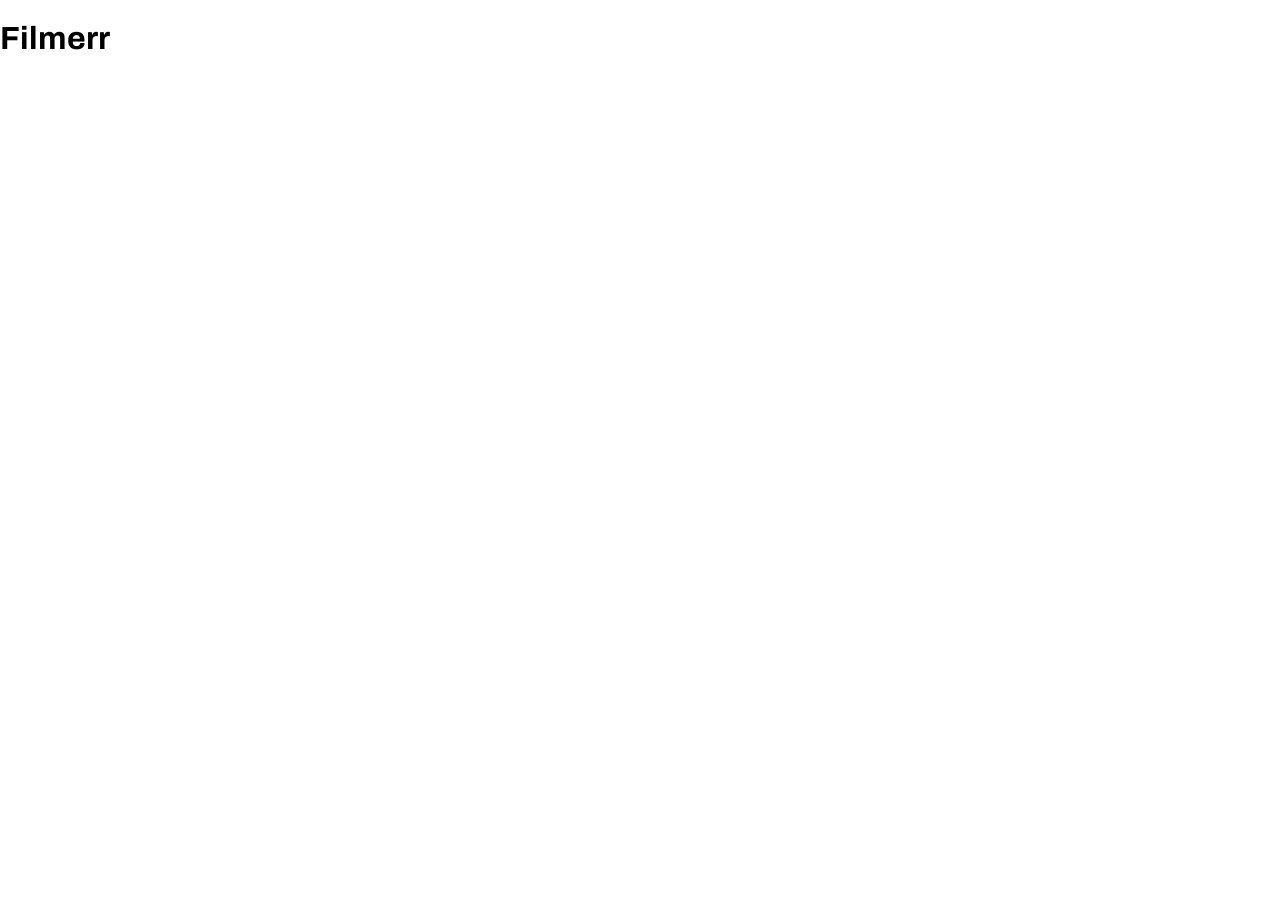
==== lvl-1/index.html @ 581104b9 "created lvl 1 project - filmerr" ====
<!DOCTYPE html>
<html lang="en">

<head>
    <meta charset="UTF-8">
    <meta name="viewport" content="width=device-width, initial-scale=1.0">
    <title>Filmerr</title>
    <link rel="stylesheet" href="/lvl-1/styles.css">
</head>

<body>
    <h1>Filmerr</h1>
</body>

</html>
---- lvl-1/styles.css ----
@import url('https://fonts.googleapis.com/css2?family=Archivo:ital,wght@0,100..900;1,100..900&display=swap');

body {
    margin: 0;
    padding: 0;
    box-sizing: border-box;
    font-family: 'Archivo', sans-serif;
}
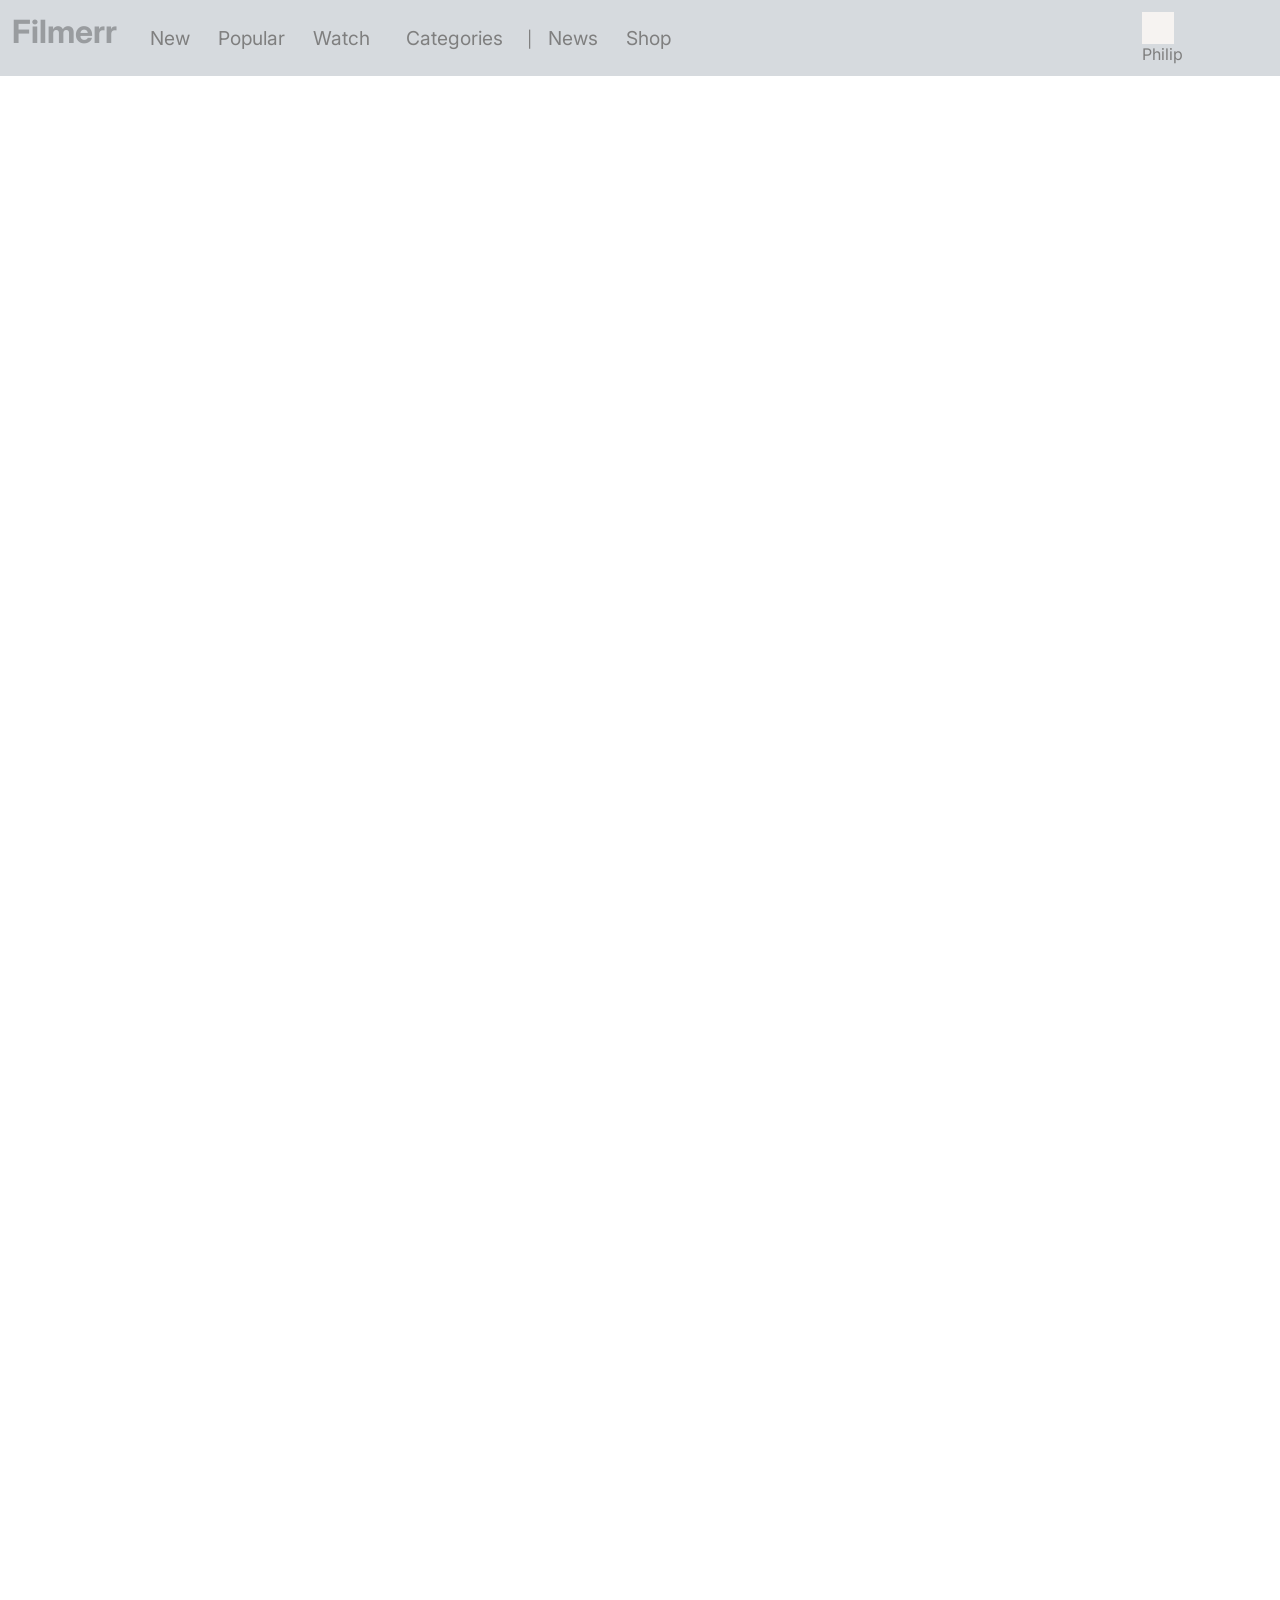
==== commit a4a1f62c: "Updated content and styling for the navbar" ====
--- a/lvl-1/index.html
+++ b/lvl-1/index.html
@@ -6,10 +6,65 @@
     <meta name="viewport" content="width=device-width, initial-scale=1.0">
     <title>Filmerr</title>
     <link rel="stylesheet" href="/lvl-1/styles.css">
+    <script src="https://kit.fontawesome.com/6bfe87094e.js" crossorigin="anonymous"></script>
 </head>
 
 <body>
-    <h1>Filmerr</h1>
+    <nav class="nav-container">
+        <h1><a href="index.html">Filmerr</a></h1>
+        <div class="nav-btns-left">
+            <button>New</button>
+            <button>Popular</button>
+            <button>Watch</button>
+            <div class="dropdown-left">
+                <button class="dropbtn-left">Categories <i class="fa-solid fa-caret-down"></i></button>
+                <div class="dropdown-content-left">
+                    <a href="">Action</a>
+                    <a href="">Adventure & Survival</a>
+                    <a href="">Comedy</a>
+                    <a href="">Crime</a>
+                    <a href="">Documentaries</a>
+                    <a href="">Drama</a>
+                    <a href="">Fantasy & Sci-Fi</a>
+                    <a href="">Horror</a>
+                    <a href="">Reality</a>
+                    <a href="">Anime</a>
+                </div>
+            </div>
+            <span>|</span>
+            <button>News</button>
+            <button>Shop</button>
+        </div>
+
+        <div class="nav-btns-right">
+            <a href=""><i class="fa-solid fa-magnifying-glass"></i></a>
+            <a href=""><i class="fa-regular fa-star"></i></a>
+            <div class="dropdown-right">
+                <button class="dropbtn-img profile"><img src="" alt=""></button>
+                <p id="profile-name">Philip</p>
+                <div class="profile-content">
+                    <div class="profiles">
+                        <div class="profile1">
+                            <button class="profile btn"><img src="" alt=""></button>
+                            <p id="profile-name">Randy</p>
+                        </div>
+                        <div class="profile2">
+                            <button class="profile btn"><img src="" alt="">Bubba</button>
+                            <p id="profile-name">Bubbaz</p>
+                        </div>
+                    </div>
+                    <div class="divider"></div>
+                    <button class="btn">Manage Profiles</button>
+                    <button class="btn">Settings</button>
+                    <button class="btn">Account</button>
+                    <button class="btn">Subscription</button>
+                    <button class="btn">Privacy & Legal</button>
+                    <button class="btn">Help</button>
+                    <button class="btn">Sign Out</button>
+                </div>
+            </div>
+        </div>
+    </nav>
 </body>
 
 </html>
--- a/lvl-1/styles.css
+++ b/lvl-1/styles.css
@@ -1,8 +1,141 @@
 @import url('https://fonts.googleapis.com/css2?family=Archivo:ital,wght@0,100..900;1,100..900&display=swap');
+@import url('https://fonts.googleapis.com/css2?family=Inter:ital,opsz,wght@0,14..32,100..900;1,14..32,100..900&display=swap');
 
-body {
+* {
     margin: 0;
     padding: 0;
     box-sizing: border-box;
-    font-family: 'Archivo', sans-serif;
+    font-family: 'Inter', sans-serif;
+}
+
+body {
+    height: 200vh;
+}
+
+/* NAVBAR */
+
+.nav-container {
+    /* display: flex;
+    flex-direction: row;
+    justify-content: space-between;
+    align-items: center; */
+    display: grid;
+    grid-template-columns: 1fr 8fr 1fr;
+    padding: 12px;
+    background-color: #adb5bd;
+    opacity: 50%;
+    position: sticky;
+    top: 0;
+}
+
+.nav-container h1 a {
+    text-decoration: none;
+    color: #343a40;
+    font-size: 2rem;
+    text-align: center;
+}
+
+.nav-container h1 a:hover {
+    color: #e9ecef;
+}
+
+.nav-btns-left {
+    place-content: center;
+}
+
+.nav-btns-left button {
+    margin: 0 12px;
+    border: none;
+    background: none;
+    font-size: 1.2rem;
+}
+
+.nav-btns-left button:hover {
+    color: #e9ecef;
+}
+
+/* .nav-btns-right {}
+
+*/
+
+/* dropdown left */
+.dropbtn-left {
+    padding: 8px;
+    border: none;
+}
+
+.dropdown-left {
+    position: relative;
+    display: inline-block;
+}
+
+.dropdown-content-left {
+    display: none;
+    position: absolute;
+    box-shadow: 2px 2px 6px rgba(0, 0, 0, .5);
+    z-index: 2;
+}
+
+.dropdown-content-left a {
+    text-decoration: none;
+    color: black;
+    padding: 8px;
+    display: block;
+}
+
+/* dropdown right */
+.dropbtn-img {
+    background-color: #ede7e3;
+    width: 32px;
+    height: 32px;
+    border: none;
+}
+
+.dropdown-right {
+    position: relative;
+    display: inline-block;
+}
+
+.profile-content {
+    display: none;
+    position: absolute;
+    background-color: #e6ccb2;
+    box-shadow: 2px 2px 6px rgba(0, 0, 0, .5);
+    z-index: 1;
+}
+
+.profile-content a {
+    text-decoration: none;
+    color: black;
+    padding: 8px;
+    display: block;
+}
+
+
+/* NAVBAR HOVER */
+.dropdown-content-left a:hover {
+    background-color: #ddd;
+}
+
+.dropdown-left:hover .dropdown-content-left {
+    display: grid;
+    grid-template-columns: 1fr 1fr;
+    margin-top: 28px;
+    padding: 12px;
+    width: 600%;
+}
+
+/* .dropdown-left:hover .dropbtn-left {} */
+
+.profile-content a:hover {
+    background-color: #ddd;
+}
+
+.dropdown-right:hover .profile-content {
+    display: block;
+    padding: 8px;
+}
+
+.dropdown-right:hover .dropbtn-img {
+    background-color: #b08968;
 }
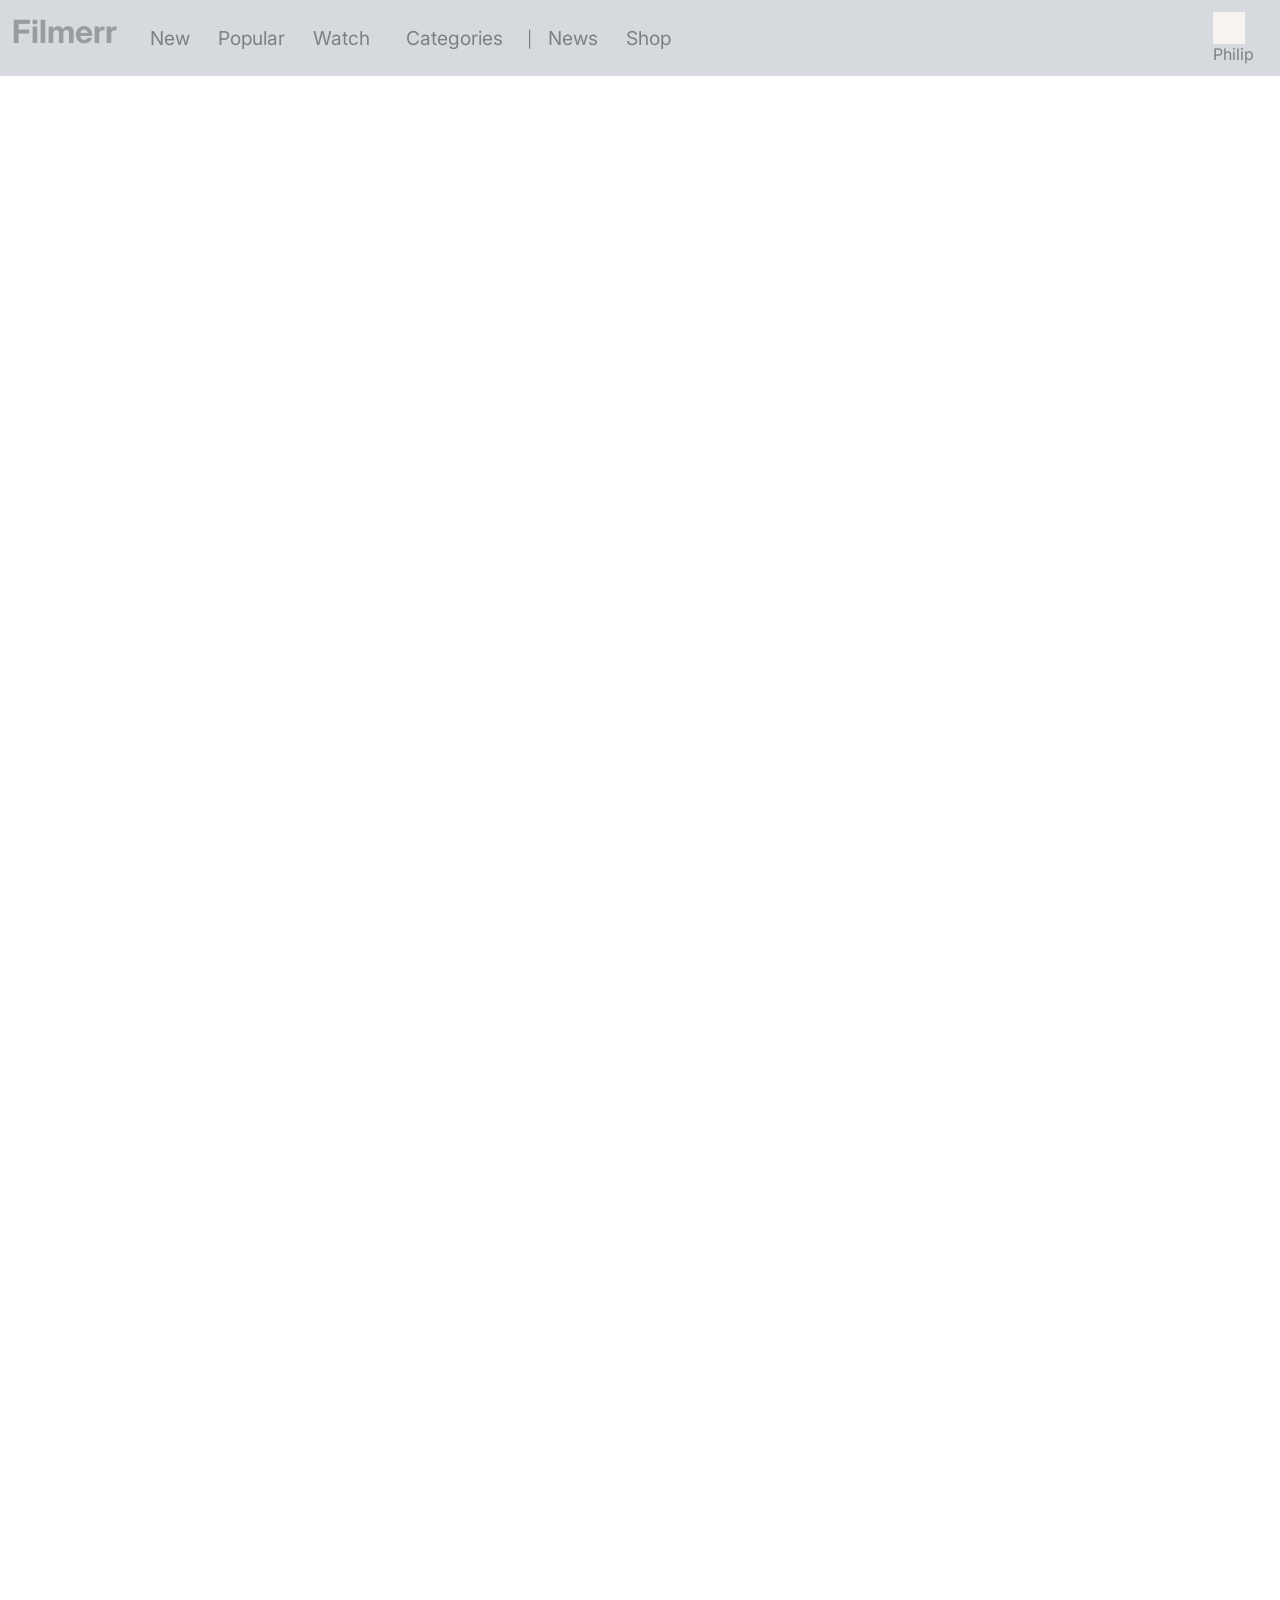
==== commit c862ee45: "updated navbar styling" ====
--- a/lvl-1/index.html
+++ b/lvl-1/index.html
@@ -10,6 +10,7 @@
 </head>
 
 <body>
+    <!-- NAVIGATION -->
     <nav class="nav-container">
         <h1><a href="index.html">Filmerr</a></h1>
         <div class="nav-btns-left">
@@ -45,15 +46,15 @@
                 <div class="profile-content">
                     <div class="profiles">
                         <div class="profile1">
-                            <button class="profile btn"><img src="" alt=""></button>
+                            <a href="#" class="profile btn"><img src="" alt=""></a>
                             <p id="profile-name">Randy</p>
                         </div>
                         <div class="profile2">
-                            <button class="profile btn"><img src="" alt="">Bubba</button>
-                            <p id="profile-name">Bubbaz</p>
+                            <a href="#" class="profile btn"><img src="" alt=""></a>
+                            <p id="profile-name">Bubba</p>
                         </div>
                     </div>
-                    <div class="divider"></div>
+                    <div class="divider">-------------</div>
                     <button class="btn">Manage Profiles</button>
                     <button class="btn">Settings</button>
                     <button class="btn">Account</button>
@@ -65,6 +66,12 @@
             </div>
         </div>
     </nav>
+
+
+    <!-- MAIN PAGE -->
+    <main class="main-container">
+
+    </main>
 </body>
 
 </html>
--- a/lvl-1/styles.css
+++ b/lvl-1/styles.css
@@ -54,9 +54,24 @@
     color: #e9ecef;
 }
 
-/* .nav-btns-right {}
+.nav-btns-right {
+    display: flex;
+    justify-content: space-around;
+    align-items: center;
 
-*/
+}
+
+.nav-btns-right a {
+    text-decoration: none;
+    color: #343a40;
+}
+
+.nav-btns-right a:hover {
+    color: #e9ecef;
+}
+
+
+
 
 /* dropdown left */
 .dropbtn-left {
@@ -81,6 +96,7 @@
     color: black;
     padding: 8px;
     display: block;
+    width: fit-content;
 }
 
 /* dropdown right */
@@ -92,6 +108,7 @@
 }
 
 .dropdown-right {
+    /* max-width: 15%; */
     position: relative;
     display: inline-block;
 }
@@ -99,9 +116,9 @@
 .profile-content {
     display: none;
     position: absolute;
-    background-color: #e6ccb2;
     box-shadow: 2px 2px 6px rgba(0, 0, 0, .5);
     z-index: 1;
+
 }
 
 .profile-content a {
@@ -114,28 +131,41 @@
 
 /* NAVBAR HOVER */
 .dropdown-content-left a:hover {
-    background-color: #ddd;
+    font-weight: bold;
+    font-size: 1.1rem;
 }
 
 .dropdown-left:hover .dropdown-content-left {
     display: grid;
     grid-template-columns: 1fr 1fr;
-    margin-top: 28px;
+    background-color: #dee2e6;
+    /* margin-top: 28px; */
     padding: 12px;
-    width: 600%;
+    width: 400%;
 }
 
 /* .dropdown-left:hover .dropbtn-left {} */
 
-.profile-content a:hover {
-    background-color: #ddd;
+.profile-content .btn {
+    border: none;
+    background: none;
+}
+
+.profile-content .btn:hover {
+    font-weight: bold;
+    font-size: 1rem;
 }
 
 .dropdown-right:hover .profile-content {
-    display: block;
-    padding: 8px;
+    display: flex;
+    flex-direction: column;
+    justify-content: space-evenly;
+    align-items: center;
+    height: 40vh;
+    background-color: #dee2e6;
+    padding: 12px;
 }
 
-.dropdown-right:hover .dropbtn-img {
+/* .dropdown-right:hover .dropbtn-img {
     background-color: #b08968;
-}+} */
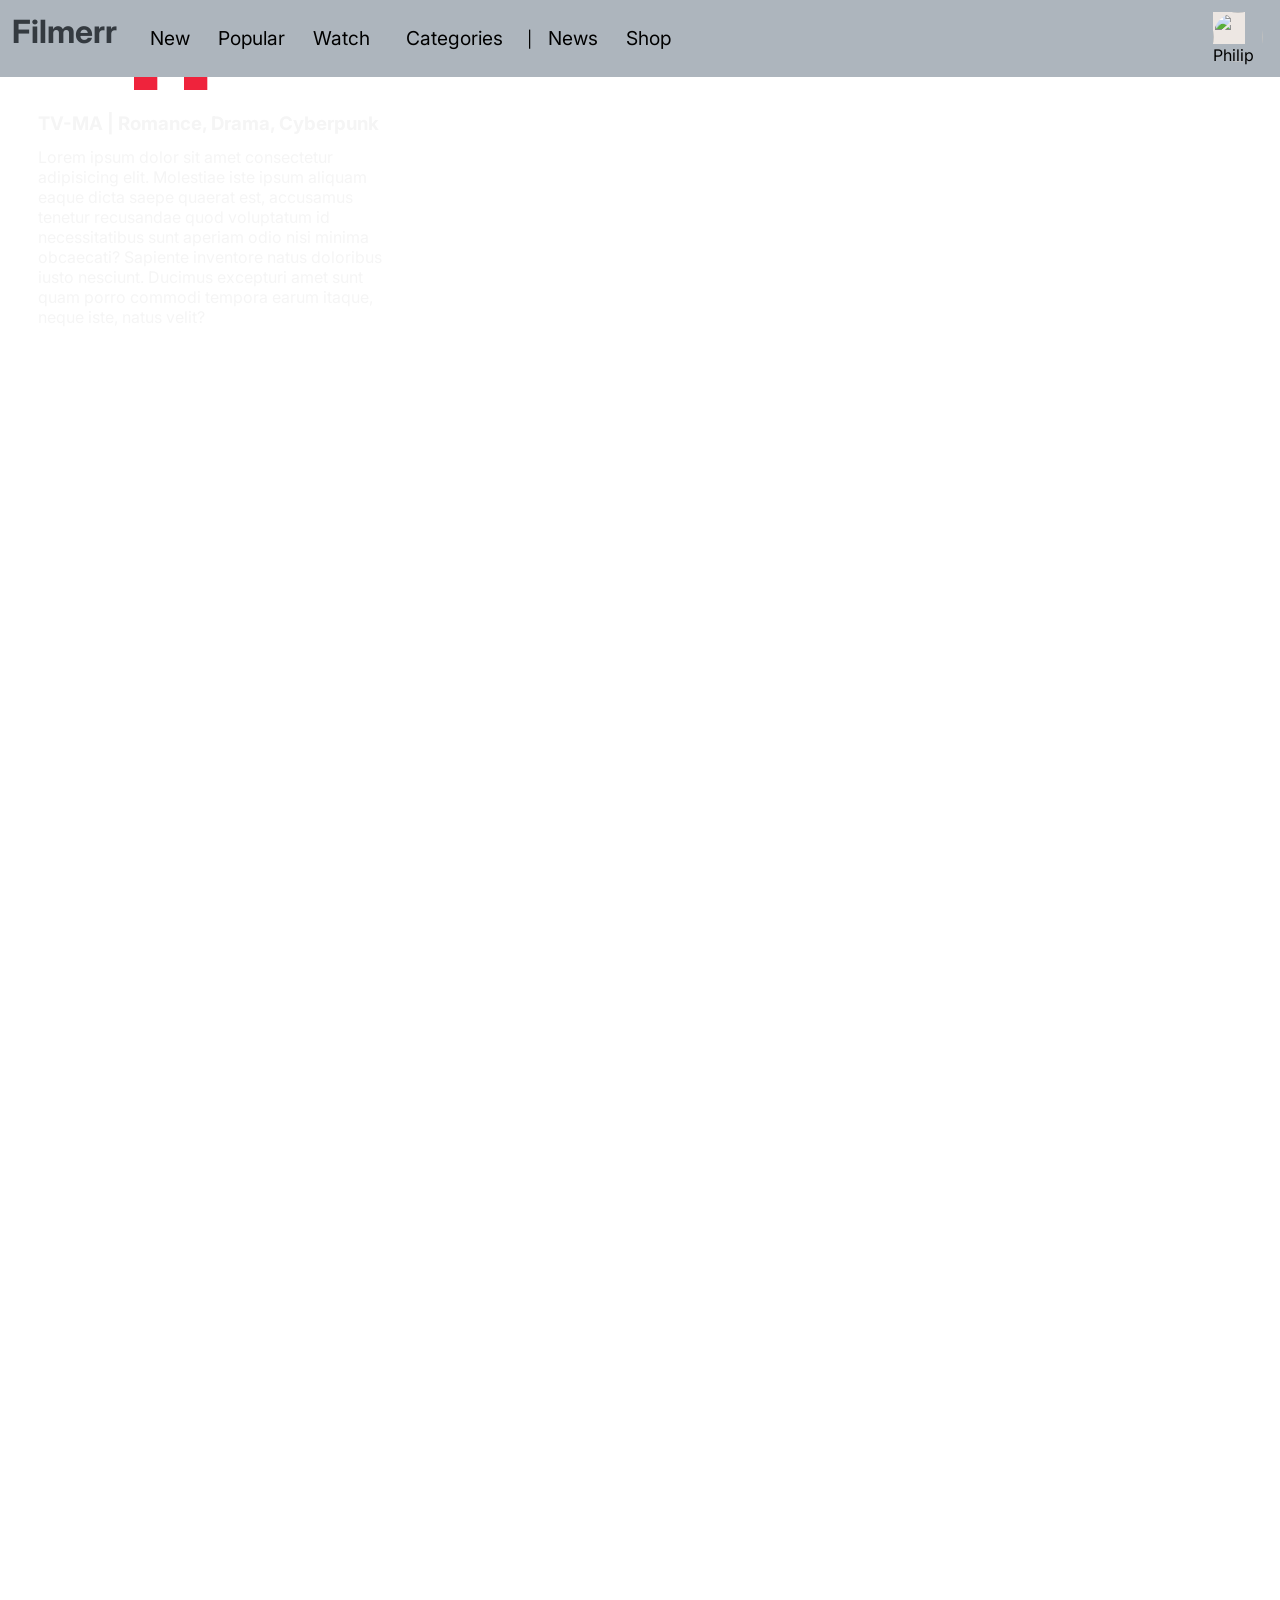
==== commit d87cf37d: "created slideshow, added minimal javascript functionality" ====
--- a/lvl-1/index.html
+++ b/lvl-1/index.html
@@ -54,7 +54,8 @@
                             <p id="profile-name">Bubba</p>
                         </div>
                     </div>
-                    <div class="divider">-------------</div>
+                    <hr class="divider">
+                    </hr>
                     <button class="btn">Manage Profiles</button>
                     <button class="btn">Settings</button>
                     <button class="btn">Account</button>
@@ -71,7 +72,73 @@
     <!-- MAIN PAGE -->
     <main class="main-container">
 
+        <div class="slideshow-container">
+            <div class="slides one">
+                <img src="https://images.unsplash.com/photo-1765196176394-e028da216775?q=80&w=1770&auto=format&fit=crop&ixlib=rb-4.1.0&ixid=M3wxMjA3fDB8MHxwaG90by1wYWdlfHx8fGVufDB8fHx8fA%3D%3D"
+                    alt="love pixel" style="width:100%;">
+                <div class="show-info show-one">
+                    <h1 class="title">Pi<span class="title-span">X</span>elated</h1>
+                    <h3 class="category">TV-MA | Romance, Drama, Cyberpunk</h3>
+                    <p>Lorem ipsum dolor sit amet consectetur adipisicing elit. Molestiae iste ipsum aliquam eaque dicta
+                        saepe quaerat est, accusamus tenetur recusandae quod voluptatum id necessitatibus sunt aperiam
+                        odio nisi minima obcaecati? Sapiente inventore natus doloribus iusto nesciunt. Ducimus excepturi
+                        amet sunt quam porro commodi tempora earum itaque, neque iste, natus velit?</p>
+                </div>
+            </div>
+            <div class="slides">
+                <img src="https://images.pexels.com/photos/28829439/pexels-photo-28829439.jpeg" alt=""
+                    style="width: 100%;">
+                <div class="show-info show-two">
+                    <h1 class="title">Come Inside</h1>
+                    <h3 class="category">R | Horror, Suspense, Gore</h3>
+                    <p>Lorem ipsum dolor sit amet consectetur adipisicing elit. Molestiae iste ipsum aliquam eaque dicta
+                        saepe quaerat est, accusamus tenetur recusandae quod voluptatum id necessitatibus sunt aperiam
+                        odio nisi minima obcaecati? Sapiente inventore natus doloribus iusto nesciunt. Ducimus excepturi
+                        amet sunt quam porro commodi tempora earum itaque, neque iste, natus velit?</p>
+                </div>
+            </div>
+            <div class="slides">
+                <img src="https://images.pexels.com/photos/27680292/pexels-photo-27680292.jpeg" alt=""
+                    style="width:100%">
+                <div class="show-info show-three">
+                    <h1 class="title">Last <span class="title-span">Race</span></h1>
+                    <h3 class="category">PG-13 | Action, Racing, Drama</h3>
+                    <p>Lorem ipsum dolor sit amet consectetur adipisicing elit. Molestiae iste ipsum aliquam eaque dicta
+                        saepe quaerat est, accusamus tenetur recusandae quod voluptatum id necessitatibus sunt aperiam
+                        odio nisi minima obcaecati? Sapiente inventore natus doloribus iusto nesciunt. Ducimus excepturi
+                        amet sunt quam porro commodi tempora earum itaque, neque iste, natus velit?</p>
+                </div>
+            </div>
+            <div class="slides">
+                <img src="https://images.pexels.com/photos/19391329/pexels-photo-19391329.jpeg" alt=""
+                    style="width:100%">
+                <div class="show-info show-four">
+                    <h1 class="title">Hold Your Breath</h1>
+                    <h3 class="category">PG-13 | Suspense, Thriller, Late-Night</h3>
+                    <p>Lorem ipsum dolor sit amet consectetur adipisicing elit. Molestiae iste ipsum aliquam eaque dicta
+                        saepe quaerat est, accusamus tenetur recusandae quod voluptatum id necessitatibus sunt aperiam
+                        odio nisi minima obcaecati? Sapiente inventore natus doloribus iusto nesciunt. Ducimus excepturi
+                        amet sunt quam porro commodi tempora earum itaque, neque iste, natus velit?</p>
+                </div>
+            </div>
+
+            <!-- Next/Previous buttons -->
+            <a class="prev" onclick="plusSlides(-1)">&#10094;</a>
+            <a class="next" onclick="plusSlides(1)">&#10095;</a>
+        </div>
+
+        <!-- dots/circles -->
+        <div style="text-align: center;">
+            <span class="dot" onclick="currentSlide(1)"></span>
+            <span class="dot" onclick="currentSlide(2)"></span>
+            <span class="dot" onclick="currentSlide(3)"></span>
+            <span class="dot" onclick="currentSlide(4)"></span>
+        </div>
+
     </main>
+
+
+    <script src="/lvl-1/script.js"></script>
 </body>
 
 </html>
--- a/lvl-1/styles.css
+++ b/lvl-1/styles.css
@@ -1,5 +1,11 @@
 @import url('https://fonts.googleapis.com/css2?family=Archivo:ital,wght@0,100..900;1,100..900&display=swap');
 @import url('https://fonts.googleapis.com/css2?family=Inter:ital,opsz,wght@0,14..32,100..900;1,14..32,100..900&display=swap');
+@import url('https://fonts.googleapis.com/css2?family=Black+Ops+One&display=swap');
+@import url('https://fonts.googleapis.com/css2?family=Press+Start+2P&display=swap');
+@import url('https://fonts.googleapis.com/css2?family=Montenegrin+Gothic+One&display=swap');
+@import url('https://fonts.googleapis.com/css2?family=Racing+Sans+One&display=swap');
+@import url('https://fonts.googleapis.com/css2?family=Waiting+for+the+Sunrise&display=swap');
+
 
 * {
     margin: 0;
@@ -23,9 +29,11 @@
     grid-template-columns: 1fr 8fr 1fr;
     padding: 12px;
     background-color: #adb5bd;
-    opacity: 50%;
-    position: sticky;
+    /* opacity: 100%; */
+    position: fixed;
     top: 0;
+    width: 100%;
+    z-index: 1;
 }
 
 .nav-container h1 a {
@@ -68,6 +76,10 @@
 
 .nav-btns-right a:hover {
     color: #e9ecef;
+}
+
+.divider {
+    border-top: 3px solid #343a40
 }
 
 
@@ -111,6 +123,13 @@
     /* max-width: 15%; */
     position: relative;
     display: inline-block;
+}
+
+.dropdown-right img {
+    vertical-align: middle;
+    width: 50px;
+    height: 50px;
+    border-radius: 50%;
 }
 
 .profile-content {
@@ -166,6 +185,121 @@
     padding: 12px;
 }
 
-/* .dropdown-right:hover .dropbtn-img {
-    background-color: #b08968;
-} */+/* SLIDESHOW */
+.slideshow-container {
+    max-width: 100%;
+    position: relative;
+    margin: auto;
+}
+
+/* hide images by default */
+.slides {
+    display: none;
+}
+
+.slides img {
+    height: 90vh;
+    object-fit: cover;
+    object-position: 15% 30%;
+}
+
+/* next and previous buttons */
+.prev,
+.next {
+    cursor: pointer;
+    position: absolute;
+    top: 50%;
+    width: auto;
+    margin-top: -22px;
+    padding: 16px;
+    color: #adb5bd;
+    font-weight: bold;
+    font-size: 32px;
+    transition: 0.2s ease;
+    border-radius: 0 3px 3px 0;
+}
+
+/* position the next button to the right */
+.next {
+    right: 0;
+    border-radius: 3px 0 0 3px;
+}
+
+.prev:hover,
+.next:hover {
+    color: white;
+}
+
+/* SHOW INFO DETAILS */
+
+.show-info {
+    max-width: 30%;
+    height: 30vh;
+    display: flex;
+    flex-direction: column;
+    color: white;
+    padding: 8px 12px;
+    position: absolute;
+    top: 60%;
+    left: 2%;
+    text-align: left;
+}
+
+.show-info h1,
+.show-info h3 {
+    margin-bottom: 12px;
+}
+
+.show-one .title {
+    font-size: 3rem;
+    font-family: "Press Start 2P", system-ui;
+}
+
+.show-one .title .title-span {
+    font-family: "Press Start 2P", system-ui;
+    color: #ef233c;
+    font-size: 5rem;
+}
+
+.show-one h3,
+.show-one p {
+    color: whitesmoke;
+}
+
+.show-two h1 {
+    font-size: 5rem;
+    font-family: "Montenegrin Gothic One", serif;
+}
+
+.show-three h1 {
+    font-size: 3.5rem;
+    font-family: "Racing Sans One", sans-serif;
+}
+
+.show-three .title-span {
+    font-size: 5rem;
+    font-family: "Racing Sans One", sans-serif;
+    color: #7ae582;
+}
+
+.show-four h1 {
+    font-family: "Waiting for the Sunrise", cursive;
+    font-size: 4rem;
+}
+
+/* bullet indicators */
+.dot {
+    cursor: pointer;
+    height: 15px;
+    width: 15px;
+    margin: 0 20px;
+    background-color: #bbb;
+    border-radius: 50%;
+    display: inline-block;
+    transition: background-color 0.2 ease;
+}
+
+.active,
+.dot:hover {
+    background-color: #717171;
+}
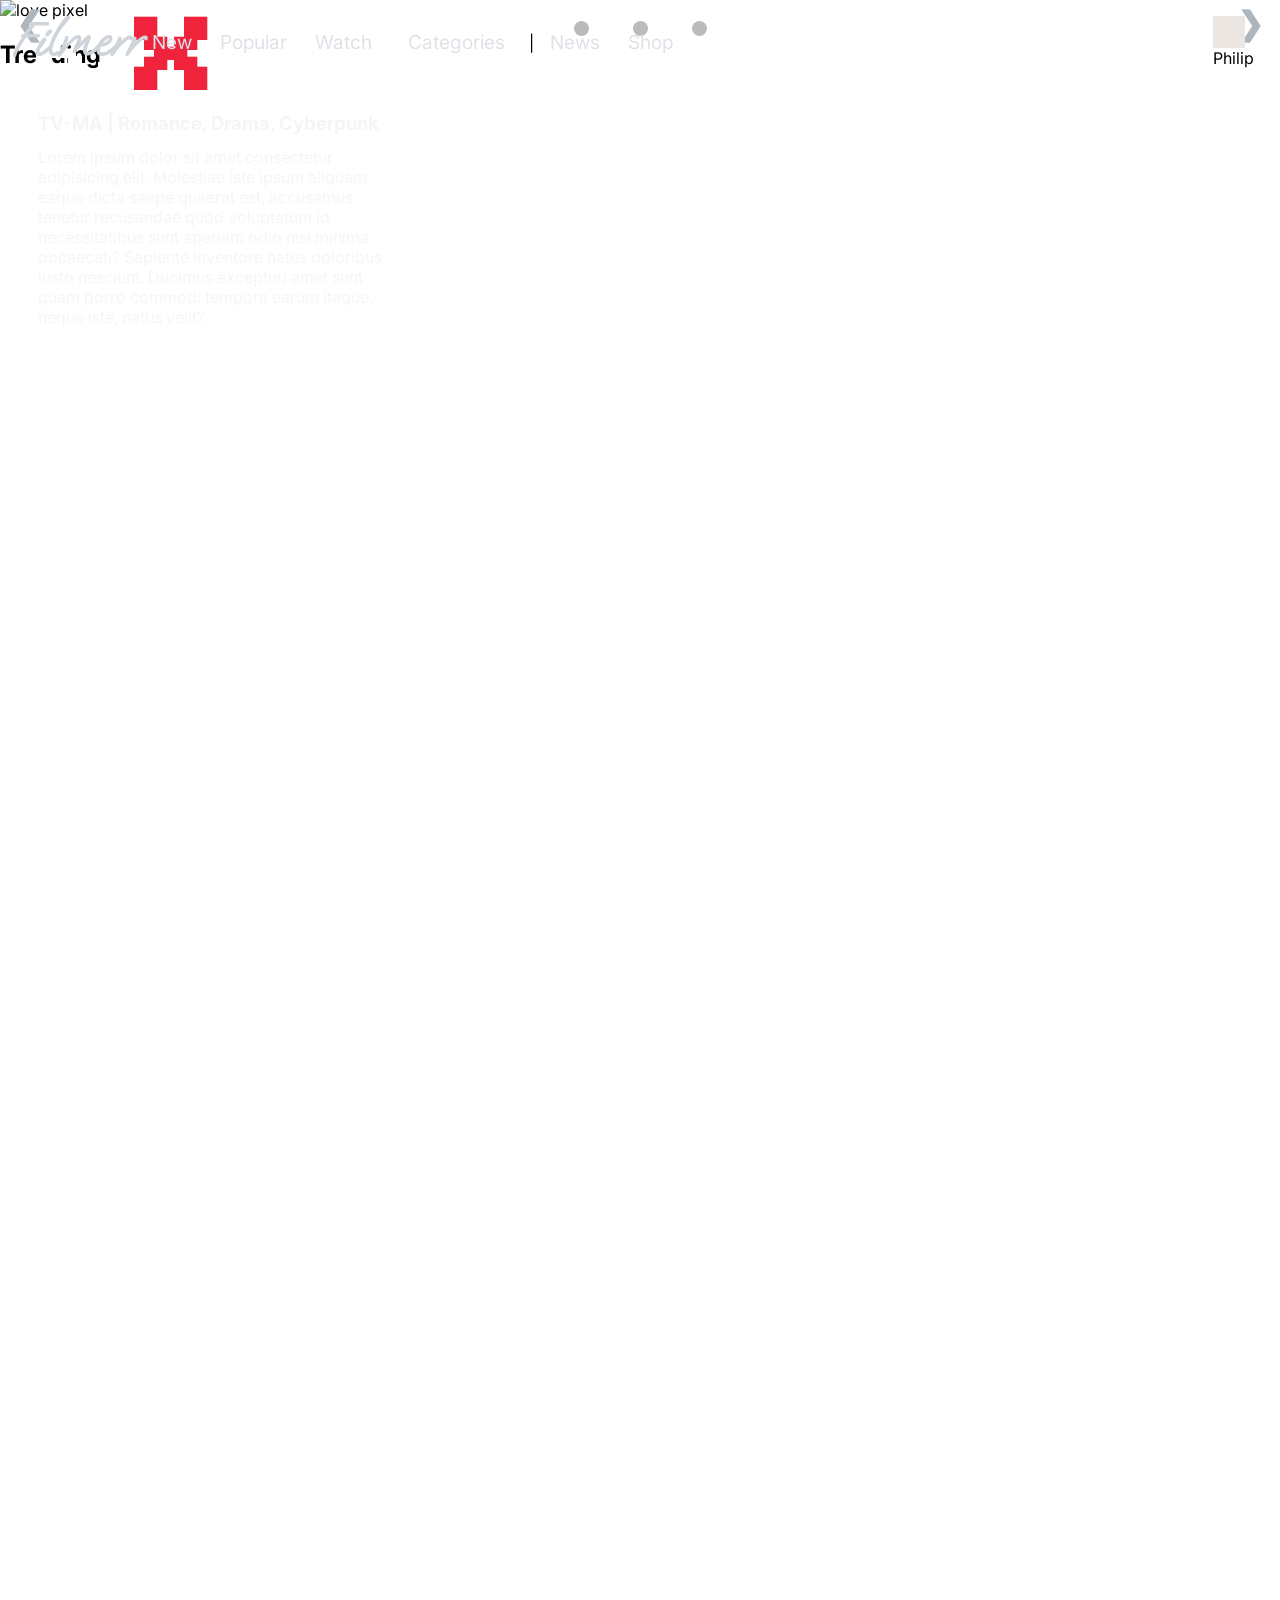
==== commit d6ffdbd8: "added section for show placeholders" ====
--- a/lvl-1/index.html
+++ b/lvl-1/index.html
@@ -135,6 +135,24 @@
             <span class="dot" onclick="currentSlide(4)"></span>
         </div>
 
+        <div class="show-list-container">
+            <div class="trending-container">
+                <h2>Trending</h2>
+                <div class="shows-grid">
+                    <img class="trending-img" src="" alt="">
+                    <img class="trending-img" src="" alt="">
+                    <img class="trending-img" src="" alt="">
+                    <img class="trending-img" src="" alt="">
+                    <img class="trending-img" src="" alt="">
+                    <img class="trending-img" src="" alt="">
+                    <img class="trending-img" src="" alt="">
+                    <img class="trending-img" src="" alt="">
+                    <img class="trending-img" src="" alt="">
+                    <img class="trending-img" src="" alt="">
+                </div>
+            </div>
+        </div>
+
     </main>
 
 
--- a/lvl-1/styles.css
+++ b/lvl-1/styles.css
@@ -5,6 +5,11 @@
 @import url('https://fonts.googleapis.com/css2?family=Montenegrin+Gothic+One&display=swap');
 @import url('https://fonts.googleapis.com/css2?family=Racing+Sans+One&display=swap');
 @import url('https://fonts.googleapis.com/css2?family=Waiting+for+the+Sunrise&display=swap');
+@import url('https://fonts.googleapis.com/css2?family=Oooh+Baby&display=swap');
+
+
+
+
 
 
 * {
@@ -28,8 +33,8 @@
     display: grid;
     grid-template-columns: 1fr 8fr 1fr;
     padding: 12px;
-    background-color: #adb5bd;
-    /* opacity: 100%; */
+    /* background-color: #adb5bd; */
+    /* opacity: 0.4; */
     position: fixed;
     top: 0;
     width: 100%;
@@ -38,9 +43,10 @@
 
 .nav-container h1 a {
     text-decoration: none;
-    color: #343a40;
-    font-size: 2rem;
+    color: #ced4da;
     text-align: center;
+    font-family: "Oooh Baby", cursive;
+    font-size: 3rem;
 }
 
 .nav-container h1 a:hover {
@@ -56,10 +62,12 @@
     border: none;
     background: none;
     font-size: 1.2rem;
+    color: #dee2e6;
 }
 
 .nav-btns-left button:hover {
     color: #e9ecef;
+    cursor: pointer;
 }
 
 .nav-btns-right {
@@ -71,7 +79,7 @@
 
 .nav-btns-right a {
     text-decoration: none;
-    color: #343a40;
+    color: #f8f9fa;
 }
 
 .nav-btns-right a:hover {
@@ -126,9 +134,9 @@
 }
 
 .dropdown-right img {
-    vertical-align: middle;
+    /* vertical-align: middle;
     width: 50px;
-    height: 50px;
+    height: 50px; */
     border-radius: 50%;
 }
 
@@ -163,7 +171,9 @@
     width: 400%;
 }
 
-/* .dropdown-left:hover .dropbtn-left {} */
+/* FIX ISSUE - PROFILE CONTAINER GOING OFF SCREEN
+- MAKE PROFILE IMAGE A CIRCLE
+*/
 
 .profile-content .btn {
     border: none;
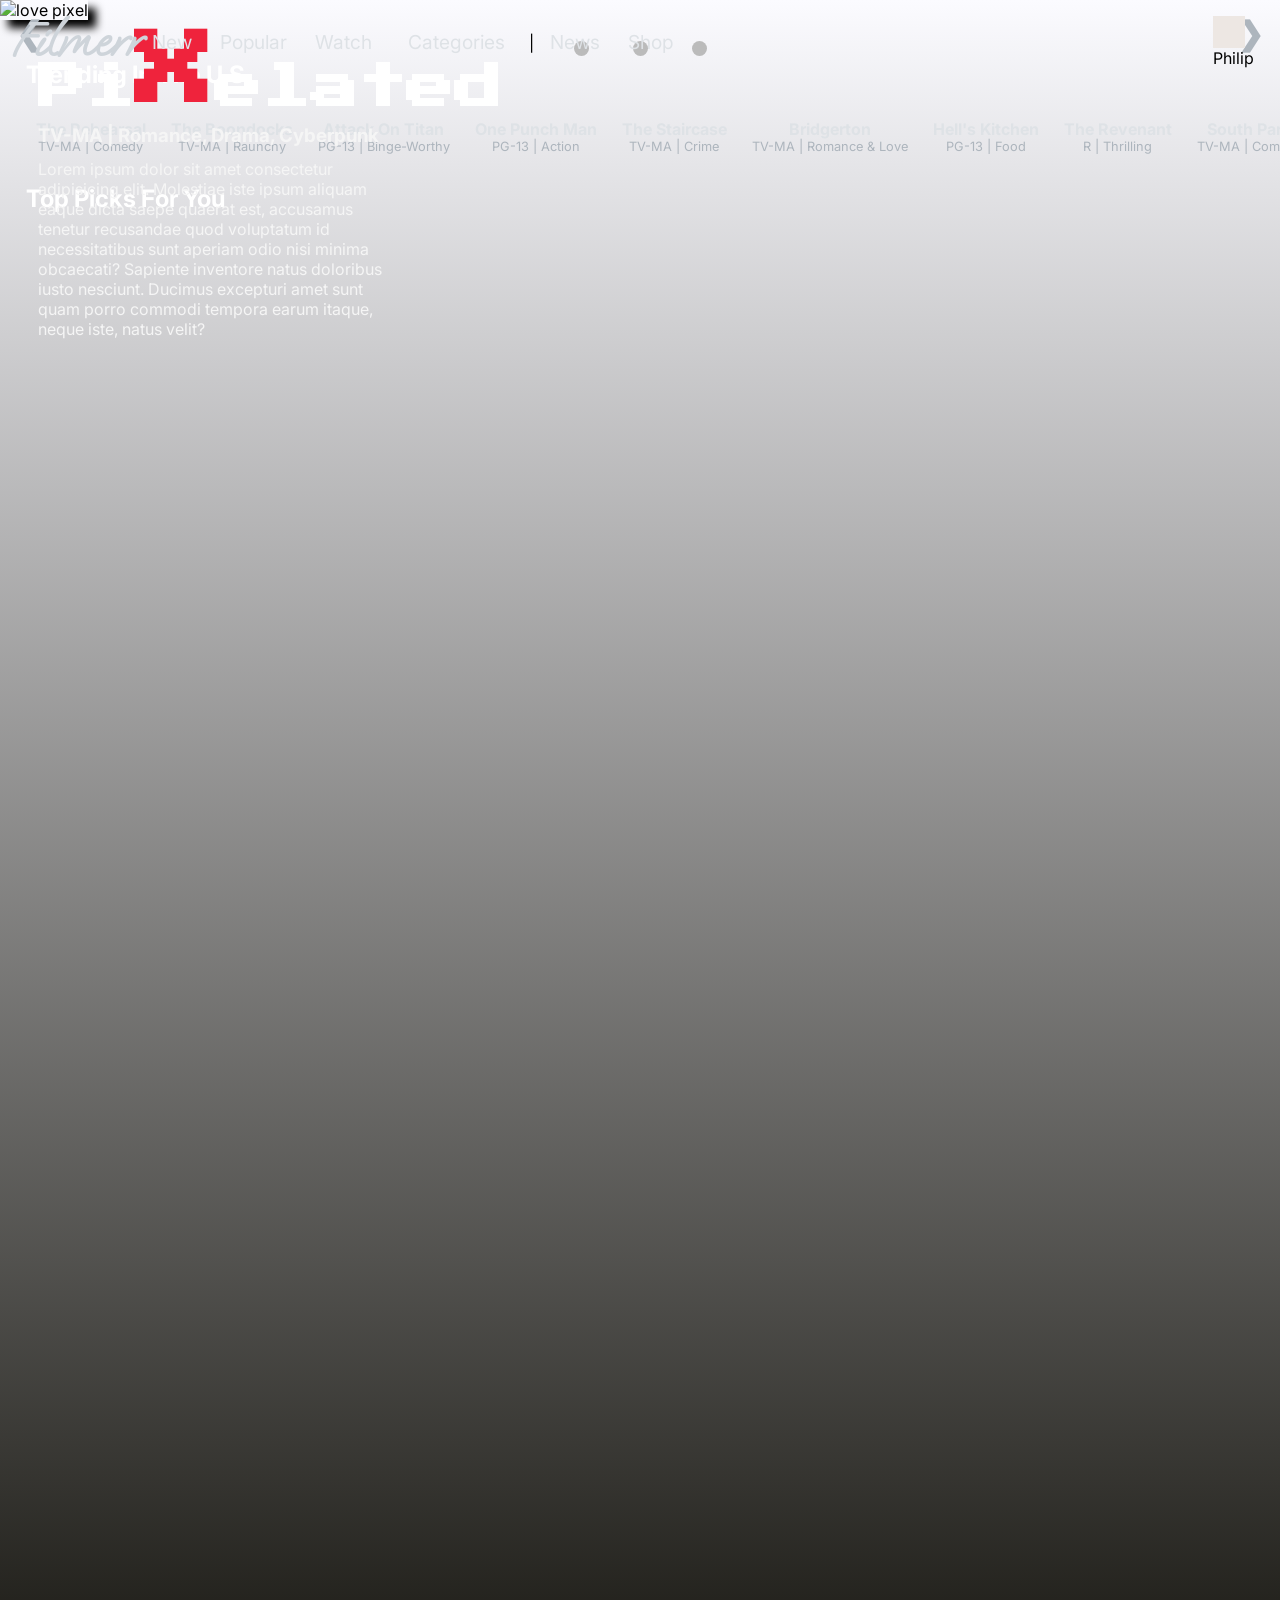
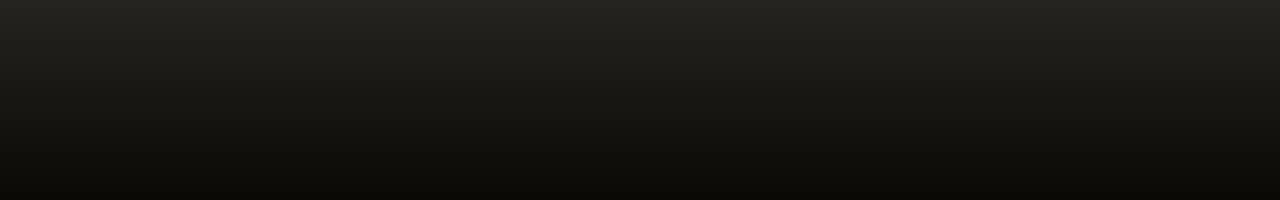
==== commit e59964aa: "added scroll feature for shows, included more styling" ====
--- a/lvl-1/index.html
+++ b/lvl-1/index.html
@@ -53,8 +53,8 @@
                             <a href="#" class="profile btn"><img src="" alt=""></a>
                             <p id="profile-name">Bubba</p>
                         </div>
-                    </div>
-                    <hr class="divider">
+                        <hr class="divider">
+                    </div>
                     </hr>
                     <button class="btn">Manage Profiles</button>
                     <button class="btn">Settings</button>
@@ -125,6 +125,7 @@
             <!-- Next/Previous buttons -->
             <a class="prev" onclick="plusSlides(-1)">&#10094;</a>
             <a class="next" onclick="plusSlides(1)">&#10095;</a>
+            <br>
         </div>
 
         <!-- dots/circles -->
@@ -136,19 +137,161 @@
         </div>
 
         <div class="show-list-container">
-            <div class="trending-container">
-                <h2>Trending</h2>
-                <div class="shows-grid">
-                    <img class="trending-img" src="" alt="">
-                    <img class="trending-img" src="" alt="">
-                    <img class="trending-img" src="" alt="">
-                    <img class="trending-img" src="" alt="">
-                    <img class="trending-img" src="" alt="">
-                    <img class="trending-img" src="" alt="">
-                    <img class="trending-img" src="" alt="">
-                    <img class="trending-img" src="" alt="">
-                    <img class="trending-img" src="" alt="">
-                    <img class="trending-img" src="" alt="">
+            <div class="trending">
+                <h2>Trending In The U.S.</h2>
+                <div class="shows-grid scroll-container">
+                    <div class="content-box">
+                        <a href="#"><img
+                                src="https://imgs.search.brave.com/59Wml6vz7XPdaJCuXCBUDarvwK0bS8NHa-M8ljoZHqo/rs:fit:860:0:0:0/g:ce/aHR0cHM6Ly9tLm1l/ZGlhLWFtYXpvbi5j/b20vaW1hZ2VzL00v/TVY1QlkySXhaRFU1/WW1RdE5HUmpZaTAw/WkRBMUxUbGpZbVl0/WXprd1lqRXhaR1Ew/WWpjMlhrRXlYa0Zx/Y0djQC5qcGc"
+                                alt=""></a>
+                        <h4>The Rehearsal</h4>
+                        <p>TV-MA | Comedy</p>
+                    </div>
+                    <div class="content-box">
+                        <a href="#"><img
+                                src="https://imgs.search.brave.com/uEClWbueneZ2Ue-9AzDltKMPzTq4BYzX3SxBqxtPhQQ/rs:fit:860:0:0:0/g:ce/aHR0cHM6Ly9tZWRp/YXByb3h5LnR2dHJv/cGVzLm9yZy93aWR0/aC8xMjAwL2h0dHBz/Oi8vc3RhdGljLnR2/dHJvcGVzLm9yZy9w/bXdpa2kvcHViL2lt/YWdlcy90aGVfYm9v/bmRvY2tzLmpwZw"
+                                alt=""></a>
+                        <h4>The Boondocks</h4>
+                        <p>TV-MA | Raunchy</p>
+                    </div>
+                    <div class="content-box">
+                        <a href="#"><img
+                                src="https://imgs.search.brave.com/lMW5u0Dodk64AK6eWua9udZ28L1K2PFW7E_2coFjUA8/rs:fit:860:0:0:0/g:ce/aHR0cHM6Ly9zdGF0/aWMwLmNicmltYWdl/cy5jb20vd29yZHBy/ZXNzL3dwLWNvbnRl/bnQvdXBsb2Fkcy9z/aGFyZWRpbWFnZXMv/MjAyNC8wNC9hdHRh/Y2stb24tdGl0YW4u/anBnP3E9NDkmZml0/PWNvbnRhaW4mdz00/ODAmZHByPTI"
+                                alt=""></a>
+                        <h4>Attack On Titan</h4>
+                        <p>PG-13 | Binge-Worthy</p>
+                    </div>
+                    <div class="content-box">
+                        <a href="#"><img
+                                src="https://imgs.search.brave.com/a7MXFN69fmq2krsnWvPYjHWv2Zc2tQcGs8Ixc2O8Drg/rs:fit:860:0:0:0/g:ce/aHR0cHM6Ly9tLm1l/ZGlhLWFtYXpvbi5j/b20vaW1hZ2VzL0kv/NzFsNnVFOVByREwu/anBn"
+                                alt=""></a>
+                        <h4>One Punch Man</h4>
+                        <p>PG-13 | Action</p>
+                    </div>
+                    <div class="content-box">
+                        <a href="#"><img
+                                src="https://imgs.search.brave.com/ndoVg5m3uXAkrRutQ2H5SH0tAGiDBY42wkG6Nov_m0s/rs:fit:860:0:0:0/g:ce/aHR0cHM6Ly9zdGF0/aWMwLmNvbGxpZGVy/aW1hZ2VzLmNvbS93/b3JkcHJlc3Mvd3At/Y29udGVudC91cGxv/YWRzL3NoYXJlZGlt/YWdlcy8yMDI0LzEx/L3RoZS1zdGFpcmNh/c2UtcG9zdGVyLmpw/Zz9xPTQ5JmZpdD1j/b250YWluJnc9NDgw/JmRwcj0y"
+                                alt=""></a>
+                        <h4>The Staircase</h4>
+                        <p>TV-MA | Crime</p>
+                    </div>
+                    <div class="content-box">
+                        <a href="#"><img
+                                src="https://imgs.search.brave.com/xYzU-FXMcV8BkrtAs0PTGUGbzVbX1PcKNs-OhTwbqXk/rs:fit:860:0:0:0/g:ce/aHR0cHM6Ly9tLm1l/ZGlhLWFtYXpvbi5j/b20vaW1hZ2VzL0kv/ODFubkxHeEtGa0wu/anBn"
+                                alt=""></a>
+                        <h4>Bridgerton</h4>
+                        <p>TV-MA | Romance & Love</p>
+                    </div>
+                    <div class="content-box">
+                        <a href="#"><img
+                                src="https://imgs.search.brave.com/e3Qb7q_pCRQ0eWr6OdrEXe9hsAjl0MskENq3Gf1kHfw/rs:fit:860:0:0:0/g:ce/aHR0cHM6Ly9pLnBp/bmltZy5jb20vb3Jp/Z2luYWxzLzVjL2E5/L2FkLzVjYTlhZGRh/NzI3MmNkYWJiODI2/OTJhZmY5ZDlmMjUz/LmpwZw"
+                                alt=""></a>
+                        <h4>Hell's Kitchen</h4>
+                        <p>PG-13 | Food</p>
+                    </div>
+                    <div class="content-box">
+                        <a href="#"><img
+                                src="https://imgs.search.brave.com/DP7PYp1HaI3F1MMgM0_aurtX6iKmI619Okhf00wJm8k/rs:fit:860:0:0:0/g:ce/aHR0cHM6Ly9pLnBp/bmltZy5jb20vb3Jp/Z2luYWxzLzQ4L2M2/LzliLzQ4YzY5YjZm/NDA4MmVmNmU0NWU0/NTZjYWNjYjc5ODA0/LmpwZw"
+                                alt=""></a>
+                        <h4>The Revenant</h4>
+                        <p>R | Thrilling</p>
+                    </div>
+                    <div class="content-box">
+                        <a href="#"><img
+                                src="https://imgs.search.brave.com/HON1aV8bGlxlIP4Xv9II9Q-UWe2gwQpF49quGn6Qhk0/rs:fit:860:0:0:0/g:ce/aHR0cHM6Ly9tLm1l/ZGlhLWFtYXpvbi5j/b20vaW1hZ2VzL0kv/NjFnenBLRmZhbUwu/anBn"
+                                alt=""></a>
+                        <h4>South Park</h4>
+                        <p>TV-MA | Comedy</p>
+                    </div>
+                    <div class="content-box">
+                        <a href="#"><img
+                                src="https://imgs.search.brave.com/aLIvHemY44qGdsZjI_I7UjG3PxqVqzax5aYvCsCoBro/rs:fit:860:0:0:0/g:ce/aHR0cHM6Ly9tLm1l/ZGlhLWFtYXpvbi5j/b20vaW1hZ2VzL00v/TVY1Qk1XVTFPR0V3/Tm1RdE5HTTNNUzAw/WVRZeUxUaG1ZbU10/TjJGall6UXpOek5t/TlRFMFhrRXlYa0Zx/Y0djQC5qcGc"
+                                alt=""></a>
+                        <h4>Demon Slayer</h4>
+                        <p>PG-13 | Action</p>
+                    </div>
+                    <div class="content-box">
+                        <a href="#"><img
+                                src="https://imgs.search.brave.com/lD4Y87i_N3KYo26BVhZce5QDiycnfZcRDxKHAd4kmaU/rs:fit:860:0:0:0/g:ce/aHR0cHM6Ly9pbWFn/ZS50bWRiLm9yZy90/L3AvdzUwMC9rVTJ5/MjFjbHM4V2FyZ01h/WDdLSTQ3VVJNakQu/anBn"
+                                alt=""></a>
+                        <h4>Love Island</h4>
+                        <p>PG-13 | Reality Dating</p>
+                    </div>
+                    <div class="content-box">
+                        <a href="#"><img
+                                src="https://imgs.search.brave.com/ZIuOv0QB9Un5JWiylTpzduygAc28e2PNeB8jcg1s6i8/rs:fit:860:0:0:0/g:ce/aHR0cHM6Ly9pbWFn/ZXMtbmEuc3NsLWlt/YWdlcy1hbWF6b24u/Y29tL2ltYWdlcy9J/LzUxNDdGNjJSc01M/LmpwZw"
+                                alt=""></a>
+                        <h4>The Conjuring</h4>
+                        <p>R | Horror</p>
+                    </div>
+
+
+                </div>
+            </div>
+
+            <div class="for-you">
+                <h2>Top Picks For You</h2>
+                <div class="shows-grid scroll-container">
+                    <div class="content-box">
+                        <a href="#"><img src="" alt=""></a>
+                        <h4></h4>
+                        <p></p>
+                    </div>
+                    <div class="content-box">
+                        <a href="#"><img src="" alt=""></a>
+                        <h4></h4>
+                        <p></p>
+                    </div>
+                    <div class="content-box">
+                        <a href="#"><img src="" alt=""></a>
+                        <h4></h4>
+                        <p></p>
+                    </div>
+                    <div class="content-box">
+                        <a href="#"><img src="" alt=""></a>
+                        <h4></h4>
+                        <p></p>
+                    </div>
+                    <div class="content-box">
+                        <a href="#"><img src="" alt=""></a>
+                        <h4></h4>
+                        <p></p>
+                    </div>
+                    <div class="content-box">
+                        <a href="#"><img src="" alt=""></a>
+                        <h4></h4>
+                        <p></p>
+                    </div>
+                    <div class="content-box">
+                        <a href="#"><img src="" alt=""></a>
+                        <h4></h4>
+                        <p></p>
+                    </div>
+                    <div class="content-box">
+                        <a href="#"><img src="" alt=""></a>
+                        <h4></h4>
+                        <p></p>
+                    </div>
+                    <div class="content-box">
+                        <a href="#"><img src="" alt=""></a>
+                        <h4></h4>
+                        <p></p>
+                    </div>
+                    <div class="content-box">
+                        <a href="#"><img src="" alt=""></a>
+                        <h4></h4>
+                        <p></p>
+                    </div>
+                    <div class="content-box">
+                        <a href="#"><img src="" alt=""></a>
+                        <h4></h4>
+                        <p></p>
+                    </div>
+                    <div class="content-box">
+                        <a href="#"><img src="" alt=""></a>
+                        <h4></h4>
+                        <p></p>
+                    </div>
                 </div>
             </div>
         </div>
--- a/lvl-1/styles.css
+++ b/lvl-1/styles.css
@@ -21,6 +21,7 @@
 
 body {
     height: 200vh;
+    background-image: linear-gradient(to top, #0a0903, #fbfbff);
 }
 
 /* NAVBAR */
@@ -90,6 +91,10 @@
     border-top: 3px solid #343a40
 }
 
+/* #profile-name {
+    color: #dee2e6;
+} */
+
 
 
 
@@ -159,7 +164,7 @@
 /* NAVBAR HOVER */
 .dropdown-content-left a:hover {
     font-weight: bold;
-    font-size: 1.1rem;
+    /* font-size: 1.1rem; */
 }
 
 .dropdown-left:hover .dropdown-content-left {
@@ -211,6 +216,7 @@
     height: 90vh;
     object-fit: cover;
     object-position: 15% 30%;
+    box-shadow: 8px 8px 8px rgba(0, 0, 0, 1);
 }
 
 /* next and previous buttons */
@@ -312,4 +318,59 @@
 .active,
 .dot:hover {
     background-color: #717171;
+}
+
+/* SHOW LIST CONTAINERS */
+.show-list-container {
+    padding-left: 2%;
+}
+
+.show-list-container h2 {
+    color: white;
+}
+
+.content-box {
+    color: #dee2e6;
+    text-align: center;
+}
+
+.trending,
+.for-you {
+    margin-bottom: 20px;
+}
+
+.trending p,
+.for-you p {
+    font-size: .8rem;
+    color: #adb5bd;
+}
+
+.shows-grid {
+    width: 100%;
+    display: flex;
+    flex-direction: row;
+    gap: 25px;
+}
+
+/* .content-box {
+    border: 2px solid black;
+    min-width: 10%;
+    height: 30vh;
+} */
+
+.content-box img {
+    min-width: 10%;
+    height: 30vh;
+    box-shadow: 3px 6px 6px rgba(0, 0, 0, .3);
+    margin-bottom: 8px;
+}
+
+.content-box img:hover {
+    border: 1px solid white;
+}
+
+.scroll-container {
+    overflow: scroll;
+    white-space: nowrap;
+    padding: 10px;
 }
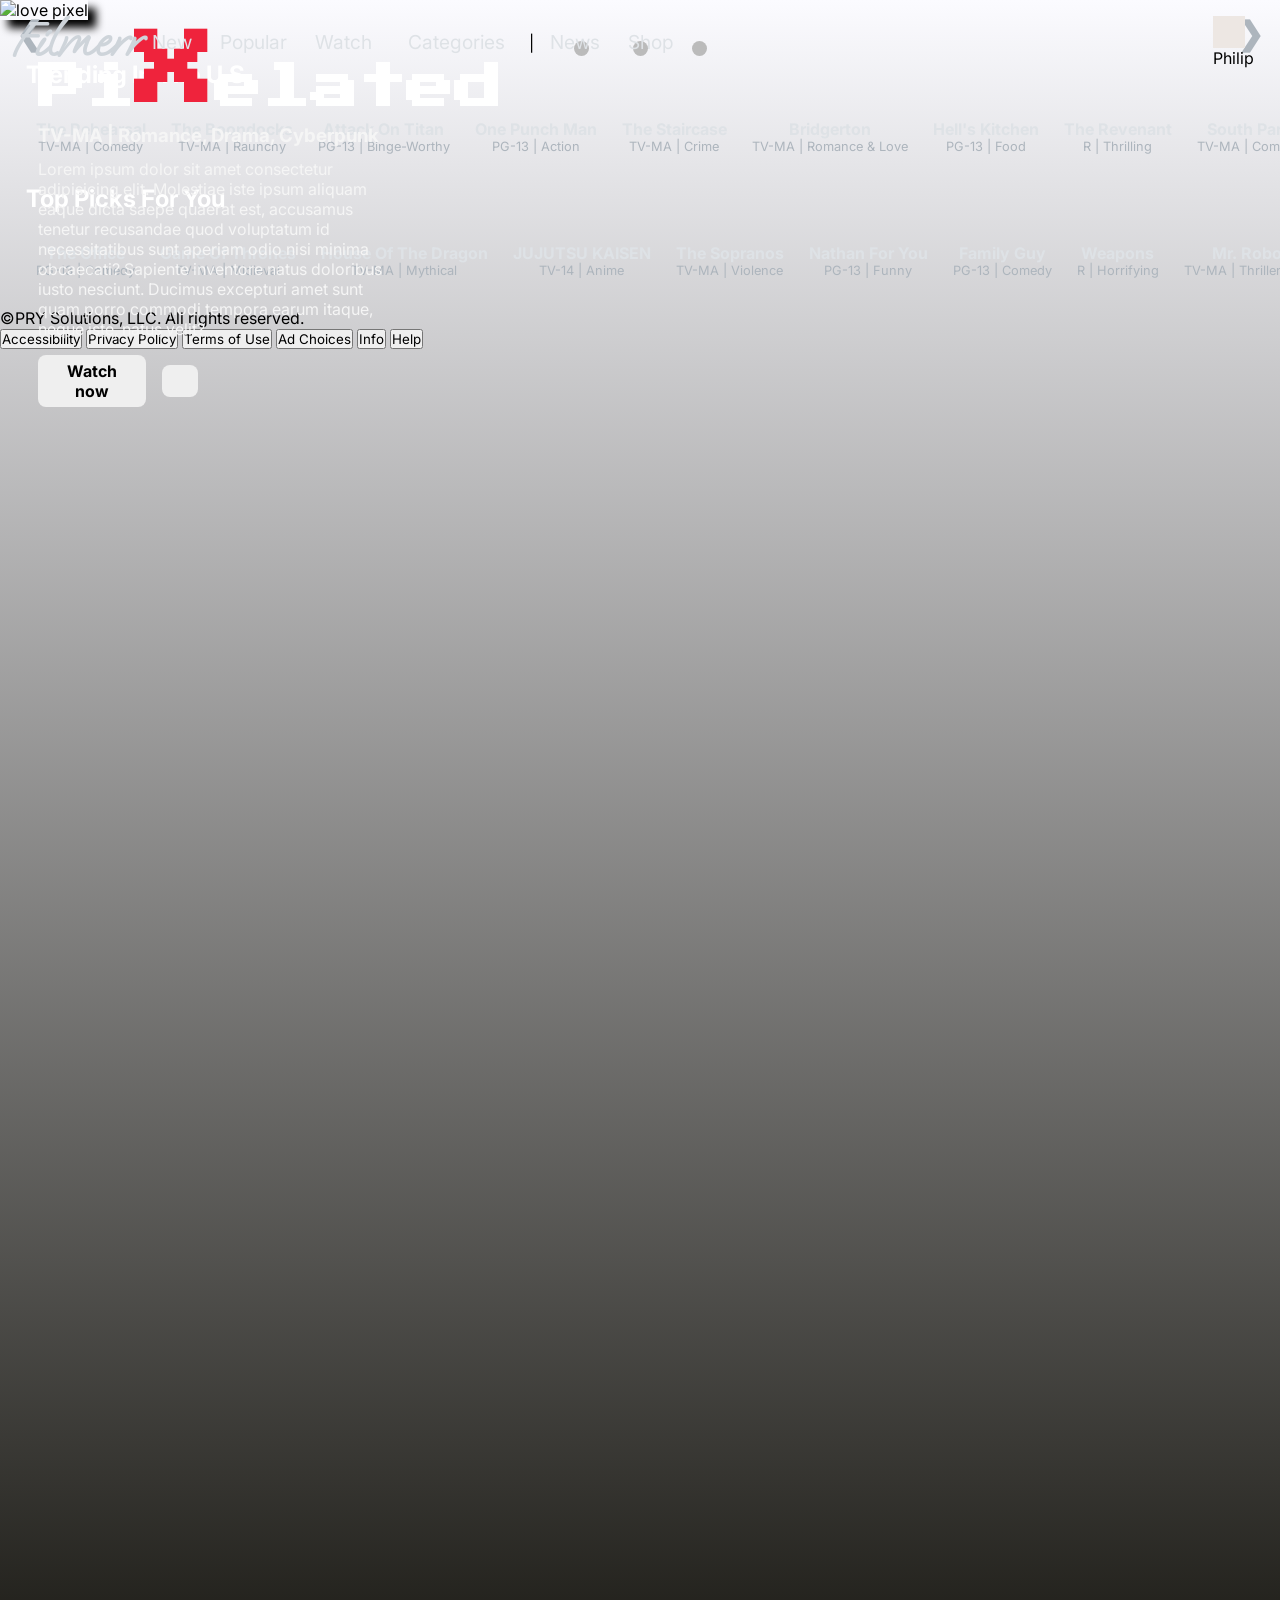
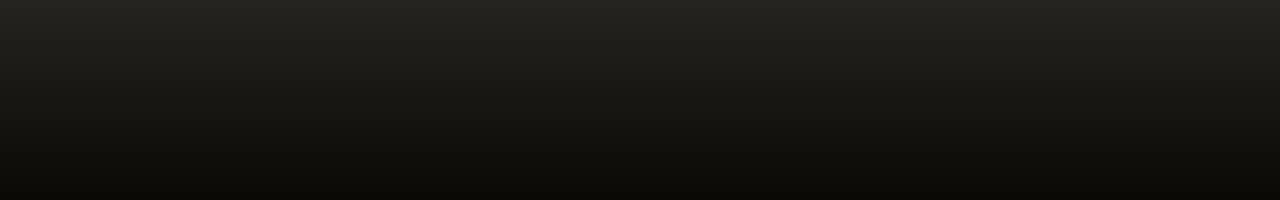
==== commit 6c47a5fa: "made updates to styling and html" ====
--- a/lvl-1/index.html
+++ b/lvl-1/index.html
@@ -83,6 +83,10 @@
                         saepe quaerat est, accusamus tenetur recusandae quod voluptatum id necessitatibus sunt aperiam
                         odio nisi minima obcaecati? Sapiente inventore natus doloribus iusto nesciunt. Ducimus excepturi
                         amet sunt quam porro commodi tempora earum itaque, neque iste, natus velit?</p>
+                    <div class="slide-btn">
+                        <button class="watch-btn"><i class="fa-solid fa-play"></i> Watch now</button>
+                        <button class="add-btn"><i class="fa-solid fa-plus"></i></button>
+                    </div>
                 </div>
             </div>
             <div class="slides">
@@ -95,6 +99,10 @@
                         saepe quaerat est, accusamus tenetur recusandae quod voluptatum id necessitatibus sunt aperiam
                         odio nisi minima obcaecati? Sapiente inventore natus doloribus iusto nesciunt. Ducimus excepturi
                         amet sunt quam porro commodi tempora earum itaque, neque iste, natus velit?</p>
+                    <div class="slide-btn">
+                        <button class="watch-btn"><i class="fa-solid fa-play"></i> Watch now</button>
+                        <button class="add-btn"><i class="fa-solid fa-plus"></i></button>
+                    </div>
                 </div>
             </div>
             <div class="slides">
@@ -107,6 +115,10 @@
                         saepe quaerat est, accusamus tenetur recusandae quod voluptatum id necessitatibus sunt aperiam
                         odio nisi minima obcaecati? Sapiente inventore natus doloribus iusto nesciunt. Ducimus excepturi
                         amet sunt quam porro commodi tempora earum itaque, neque iste, natus velit?</p>
+                    <div class="slide-btn">
+                        <button class="watch-btn"><i class="fa-solid fa-play"></i> Watch now</button>
+                        <button class="add-btn"><i class="fa-solid fa-plus"></i></button>
+                    </div>
                 </div>
             </div>
             <div class="slides">
@@ -119,6 +131,10 @@
                         saepe quaerat est, accusamus tenetur recusandae quod voluptatum id necessitatibus sunt aperiam
                         odio nisi minima obcaecati? Sapiente inventore natus doloribus iusto nesciunt. Ducimus excepturi
                         amet sunt quam porro commodi tempora earum itaque, neque iste, natus velit?</p>
+                    <div class="slide-btn">
+                        <button class="watch-btn"><i class="fa-solid fa-play"></i> Watch now</button>
+                        <button class="add-btn"><i class="fa-solid fa-plus"></i></button>
+                    </div>
                 </div>
             </div>
 
@@ -233,64 +249,88 @@
                 <h2>Top Picks For You</h2>
                 <div class="shows-grid scroll-container">
                     <div class="content-box">
-                        <a href="#"><img src="" alt=""></a>
-                        <h4></h4>
-                        <p></p>
-                    </div>
-                    <div class="content-box">
-                        <a href="#"><img src="" alt=""></a>
-                        <h4></h4>
-                        <p></p>
-                    </div>
-                    <div class="content-box">
-                        <a href="#"><img src="" alt=""></a>
-                        <h4></h4>
-                        <p></p>
-                    </div>
-                    <div class="content-box">
-                        <a href="#"><img src="" alt=""></a>
-                        <h4></h4>
-                        <p></p>
-                    </div>
-                    <div class="content-box">
-                        <a href="#"><img src="" alt=""></a>
-                        <h4></h4>
-                        <p></p>
-                    </div>
-                    <div class="content-box">
-                        <a href="#"><img src="" alt=""></a>
-                        <h4></h4>
-                        <p></p>
-                    </div>
-                    <div class="content-box">
-                        <a href="#"><img src="" alt=""></a>
-                        <h4></h4>
-                        <p></p>
-                    </div>
-                    <div class="content-box">
-                        <a href="#"><img src="" alt=""></a>
-                        <h4></h4>
-                        <p></p>
-                    </div>
-                    <div class="content-box">
-                        <a href="#"><img src="" alt=""></a>
-                        <h4></h4>
-                        <p></p>
-                    </div>
-                    <div class="content-box">
-                        <a href="#"><img src="" alt=""></a>
-                        <h4></h4>
-                        <p></p>
-                    </div>
-                    <div class="content-box">
-                        <a href="#"><img src="" alt=""></a>
-                        <h4></h4>
-                        <p></p>
-                    </div>
-                    <div class="content-box">
-                        <a href="#"><img src="" alt=""></a>
-                        <h4></h4>
-                        <p></p>
+                        <a href="#"><img
+                                src="https://imgs.search.brave.com/g5BpLfgvyhC4BYQM7ccXQatnVOKnmNBWYAolMJWiUdw/rs:fit:860:0:0:0/g:ce/aHR0cHM6Ly93YWxs/cGFwZXJzLmNvbS9p/bWFnZXMvdGh1bWJu/YWlsL2ZhcmV3ZWxs/LXNlYXNvbi10aGUt/b2ZmaWNlLWlwaG9u/ZS1ubjFkeTd2cDl6/a2RnZW9iLmpwZw"
+                                alt=""></a>
+                        <h4>The Office</h4>
+                        <p>PG-13 | Comedy</p>
+                    </div>
+                    <div class="content-box">
+                        <a href="#"><img
+                                src="https://imgs.search.brave.com/TClW_nd2hUuWam1AJKTsIDEBGN8sgoWNL4l8QpcVvb0/rs:fit:860:0:0:0/g:ce/aHR0cHM6Ly9tZWRp/YXByb3h5LnR2dHJv/cGVzLm9yZy93aWR0/aC8xMjAwL2h0dHBz/Oi8vc3RhdGljLnR2/dHJvcGVzLm9yZy9w/bXdpa2kvcHViL2lt/YWdlcy9nb3Rwb3N0/ZXJiaWcucG5n"
+                                alt=""></a>
+                        <h4>Game Of Thrones</h4>
+                        <p>TV-MA | Midieval</p>
+                    </div>
+                    <div class="content-box">
+                        <a href="#"><img
+                                src="https://imgs.search.brave.com/ORlBSbPna0jQso-ztTpMepTllMpGRzQ2Kv0hK-AWSzc/rs:fit:860:0:0:0/g:ce/aHR0cHM6Ly9jZG4u/ZXVyb3Bvc3RlcnMu/ZXUvaW1hZ2UvMzUw/L3Bvc3RlcnMvaG91/c2Utb2YtdGhlLWRy/YWdvbi1pMjMwNDky/LmpwZw"
+                                alt=""></a>
+                        <h4>House Of The Dragon</h4>
+                        <p>TV-MA | Mythical</p>
+                    </div>
+                    <div class="content-box">
+                        <a href="#"><img
+                                src="https://imgs.search.brave.com/mqxiYta7hSbIdPPH4qA47dFChKYoF9u71StyzkgynqU/rs:fit:860:0:0:0/g:ce/aHR0cHM6Ly9pbWFn/ZXMuc3F1YXJlc3Bh/Y2UtY2RuLmNvbS9j/b250ZW50L3YxLzU3/MWFiZDYxZTMyMTQw/MDFmYjNiOTk2Ni9m/ODY5ZGRkZS05ZjEz/LTQwODYtYTY4My1k/ZDFlYWU3ZmZmYzQv/SnVqdXRzdStLYWlz/ZW4rS2V5K0FuaW1h/dGlvbitWb2wuKzM"
+                                alt=""></a>
+                        <h4>JUJUTSU KAISEN</h4>
+                        <p>TV-14 | Anime</p>
+                    </div>
+                    <div class="content-box">
+                        <a href="#"><img
+                                src="https://imgs.search.brave.com/ndHWblRgdlLOT9KXRwxfgzy0z28OlFa3UjkKEAIqg_Y/rs:fit:860:0:0:0/g:ce/aHR0cHM6Ly9pbWFn/ZXMtbmEuc3NsLWlt/YWdlcy1hbWF6b24u/Y29tL2ltYWdlcy9J/LzYxa0FaZ3k4eEpM/LmpwZw"
+                                alt=""></a>
+                        <h4>The Sopranos</h4>
+                        <p>TV-MA | Violence</p>
+                    </div>
+                    <div class="content-box">
+                        <a href="#"><img
+                                src="https://imgs.search.brave.com/vFh5SHK0AhwBEetqiFRF85UBunE9gKwGxYW8VFraL5Y/rs:fit:860:0:0:0/g:ce/aHR0cHM6Ly9tLm1l/ZGlhLWFtYXpvbi5j/b20vaW1hZ2VzL0kv/NDF0OE0wUlVTSEwu/anBn"
+                                alt=""></a>
+                        <h4>Nathan For You</h4>
+                        <p>PG-13 | Funny</p>
+                    </div>
+                    <div class="content-box">
+                        <a href="#"><img
+                                src="https://imgs.search.brave.com/lUlcKl1q8kUb8Sqb6R4HrrGKRCplXH5ecpoJpRmXDTs/rs:fit:860:0:0:0/g:ce/aHR0cHM6Ly9pLnJl/ZGQuaXQveGtrbHQ2/Z2cwd2pkMS5qcGVn"
+                                alt=""></a>
+                        <h4>Family Guy</h4>
+                        <p>PG-13 | Comedy</p>
+                    </div>
+                    <div class="content-box">
+                        <a href="#"><img
+                                src="https://imgs.search.brave.com/PvZjMVTqpBKTj3SvoNrdRtwJSErpZTbez07mZ31mjww/rs:fit:860:0:0:0/g:ce/aHR0cHM6Ly9pMC53/cC5jb20vaW1hZ2Uu/dG1kYi5vcmcvdC9w/L3czNDIvY3BmN3Zz/UlowTVlSUWNuTFd0/ZUQ1aks5eW1ULmpw/Zz9zc2w9MQ"
+                                alt=""></a>
+                        <h4>Weapons</h4>
+                        <p>R | Horrifying</p>
+                    </div>
+                    <div class="content-box">
+                        <a href="#"><img
+                                src="https://imgs.search.brave.com/xi78spAlB9cEOqbMkqLlZMWuYslFIUXgqxox-iHkWJg/rs:fit:860:0:0:0/g:ce/aHR0cHM6Ly9tLm1l/ZGlhLWFtYXpvbi5j/b20vaW1hZ2VzL0kv/NzFlbzJ0cUVkS0wu/anBn"
+                                alt=""></a>
+                        <h4>Mr. Robot</h4>
+                        <p>TV-MA | Thriller, Tech</p>
+                    </div>
+                    <div class="content-box">
+                        <a href="#"><img
+                                src="https://imgs.search.brave.com/CiBiuC7lyePt8IWIXj2lUsmr3gP7hF8N6xnDQnUDgxs/rs:fit:860:0:0:0/g:ce/aHR0cHM6Ly9tLm1l/ZGlhLWFtYXpvbi5j/b20vaW1hZ2VzL00v/TVY1QlpUTmpPV0kw/WlRBdE9HWTFPUzAw/WkdVMExXRXlPV1l0/TWpoa1lqZGxZbVZq/TURrMlhrRXlYa0Zx/Y0djQC5qcGc"
+                                alt=""></a>
+                        <h4>Naruto</h4>
+                        <p>PG | Anime</p>
+                    </div>
+                    <div class="content-box">
+                        <a href="#"><img
+                                src="https://imgs.search.brave.com/dQErepAuLXfJX_Yhcrw0KvcvFqWN0TpXIRJV02eUwNM/rs:fit:860:0:0:0/g:ce/aHR0cHM6Ly9tZWRp/YS50aGVtb3ZpZWRi/Lm9yZy90L3AvdzIy/MF9hbmRfaDMzMF9m/YWNlL2diU2FLOXYx/Q2JjWUgxSVNnYk03/WE9iRDJkVy5qcGc"
+                                alt=""></a>
+                        <h4>The White Lotus</h4>
+                        <p>TV-MA | Mystery</p>
+                    </div>
+                    <div class="content-box">
+                        <a href="#"><img
+                                src="https://imgs.search.brave.com/UFMhZ_k_bOYwMO6NXQNFUizf9aIo8ZdP1zgBkCIyUCU/rs:fit:860:0:0:0/g:ce/aHR0cHM6Ly9wcmV2/aWV3LnJlZGQuaXQv/ZnJpZW5kc2hpcC1i/ZWdpbnMtc3RyZWFt/aW5nLWV4Y2x1c2l2/ZWx5LW9uLWhiby1t/YXgtdjAtdHF0YmRs/dGprN2tmMS5qcGVn/P3dpZHRoPTY0MCZj/cm9wPXNtYXJ0JmF1/dG89d2VicCZzPWNl/YWFkYWJiMTg0YmM2/Y2IxZDFkMTMyM2Rk/OTk3NzE4ZGRjMDBm/Yjg"
+                                alt=""></a>
+                        <h4>Friendship</h4>
+                        <p>R | Comedy</p>
                     </div>
                 </div>
             </div>
@@ -298,6 +338,26 @@
 
     </main>
 
+    <footer class="footer-container">
+        <div class="footer-left">
+            <div class="icon-links">
+                <a href="#"><i class="fa-brands fa-tiktok"></i></a>
+                <a href="#"><i class="fa-brands fa-youtube"></i></a>
+                <a href="#"><i class="fa-brands fa-x-twitter"></i></a>
+                <a href="#"><i class="fa-brands fa-facebook-f"></i></a>
+                <a href="#"><i class="fa-brands fa-instagram"></i></a>
+            </div>
+            <p><span>&copy;</span>PRY Solutions, LLC. All rights reserved.</p>
+        </div>
+        <div class="footer-right">
+            <button>Accessibility</button>
+            <button>Privacy Policy</button>
+            <button>Terms of Use</button>
+            <button>Ad Choices</button>
+            <button>Info</button>
+            <button>Help</button>
+        </div>
+    </footer>
 
     <script src="/lvl-1/script.js"></script>
 </body>
--- a/lvl-1/styles.css
+++ b/lvl-1/styles.css
@@ -213,7 +213,7 @@
 }
 
 .slides img {
-    height: 90vh;
+    height: 95vh;
     object-fit: cover;
     object-position: 15% 30%;
     box-shadow: 8px 8px 8px rgba(0, 0, 0, 1);
@@ -266,6 +266,29 @@
     margin-bottom: 12px;
 }
 
+
+.slide-btn .watch-btn {
+    width: 30%;
+    margin-top: 16px;
+    margin-right: 12px;
+    padding: 6px 12px;
+    font-size: 1rem;
+    font-weight: bold;
+    border-radius: 8px;
+    border: none;
+    cursor: pointer;
+}
+
+.slide-btn .add-btn {
+    width: 10%;
+    height: 32px;
+    /* font-size: 1rem; */
+    font-weight: bold;
+    border-radius: 8px;
+    border: none;
+    cursor: pointer;
+}
+
 .show-one .title {
     font-size: 3rem;
     font-family: "Press Start 2P", system-ui;
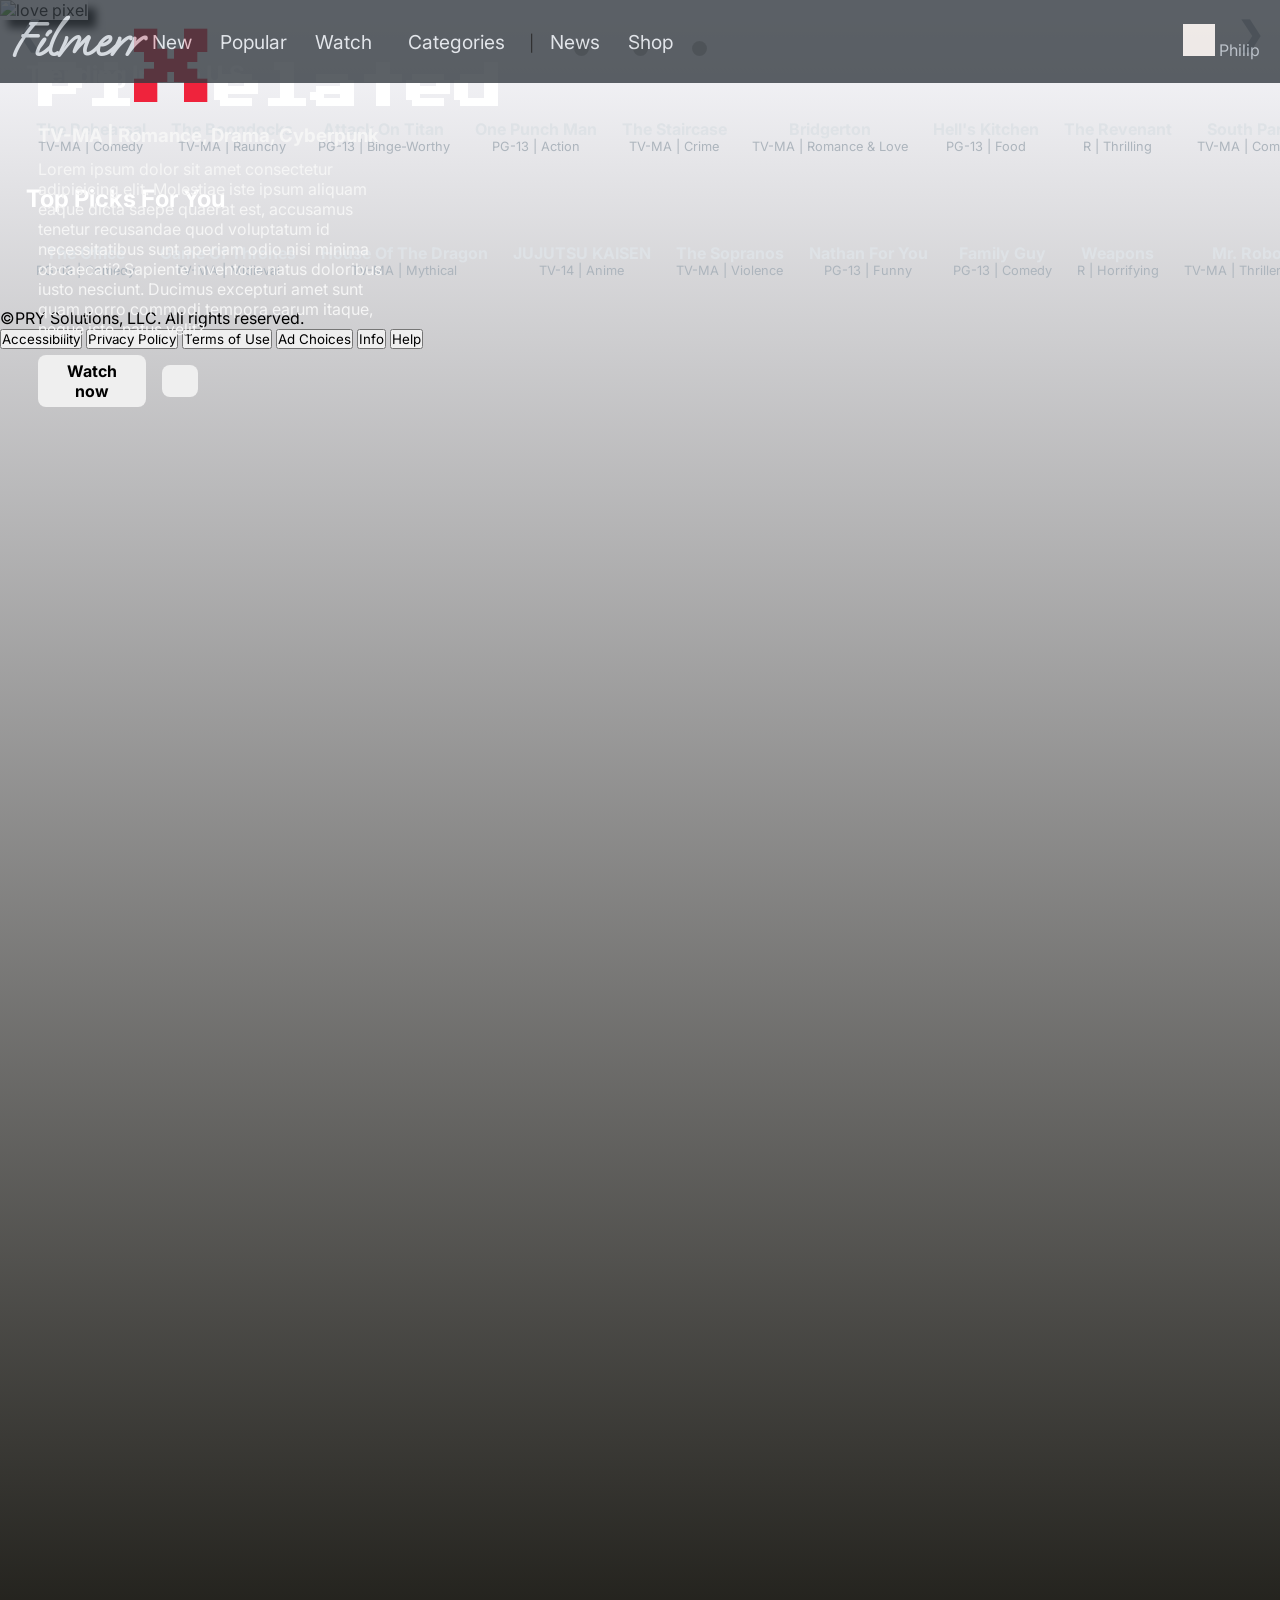
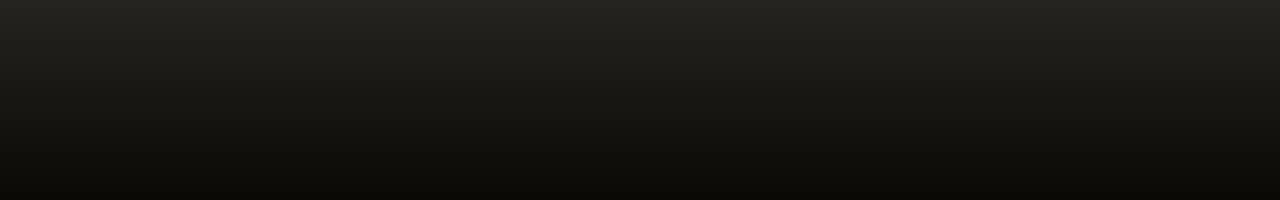
==== commit 800f686f: "fixed profile management box positioning, updated navigation bar styling" ====
--- a/lvl-1/index.html
+++ b/lvl-1/index.html
@@ -41,17 +41,17 @@
             <a href=""><i class="fa-solid fa-magnifying-glass"></i></a>
             <a href=""><i class="fa-regular fa-star"></i></a>
             <div class="dropdown-right">
-                <button class="dropbtn-img profile"><img src="" alt=""></button>
-                <p id="profile-name">Philip</p>
+                <button class="dropbtn-img profile"><i class="fa-solid fa-circle-user"></i></button>
+                <a href="#" id="profile-name">Philip</a>
                 <div class="profile-content">
                     <div class="profiles">
                         <div class="profile1">
-                            <a href="#" class="profile btn"><img src="" alt=""></a>
-                            <p id="profile-name">Randy</p>
+                            <a href="#" class="profile btn"><i class="fa-solid fa-circle-user"></i></a>
+                            <a href="#" id="profile-name">Randy</a>
                         </div>
                         <div class="profile2">
-                            <a href="#" class="profile btn"><img src="" alt=""></a>
-                            <p id="profile-name">Bubba</p>
+                            <a href="#" class="profile btn"><i class="fa-solid fa-circle-user"></i></a>
+                            <a href="#" id="profile-name">John</a>
                         </div>
                         <hr class="divider">
                     </div>
--- a/lvl-1/styles.css
+++ b/lvl-1/styles.css
@@ -34,8 +34,8 @@
     display: grid;
     grid-template-columns: 1fr 8fr 1fr;
     padding: 12px;
-    /* background-color: #adb5bd; */
-    /* opacity: 0.4; */
+    background-color: #343a40;
+    opacity: .8;
     position: fixed;
     top: 0;
     width: 100%;
@@ -87,9 +87,10 @@
     color: #e9ecef;
 }
 
-.divider {
-    border-top: 3px solid #343a40
-}
+/* .divider {
+    border-top: 3px solid #343a40;
+    padding: 2px 2px
+} */
 
 /* #profile-name {
     color: #dee2e6;
@@ -183,11 +184,11 @@
 .profile-content .btn {
     border: none;
     background: none;
+    color: #adb5bd;
 }
 
 .profile-content .btn:hover {
-    font-weight: bold;
-    font-size: 1rem;
+    color: #ced4da;
 }
 
 .dropdown-right:hover .profile-content {
@@ -196,8 +197,18 @@
     justify-content: space-evenly;
     align-items: center;
     height: 40vh;
-    background-color: #dee2e6;
-    padding: 12px;
+    background-color: #343a40;
+    color: #adb5bd;
+    padding: 8px 28px;
+    transform: translate(-90px);
+}
+
+#profile-name {
+    color: #adb5bd;
+}
+
+#profile-name:hover {
+    color: #ced4da;
 }
 
 /* SLIDESHOW */
@@ -396,4 +407,5 @@
     overflow: scroll;
     white-space: nowrap;
     padding: 10px;
+    scrollbar-width: none;
 }
